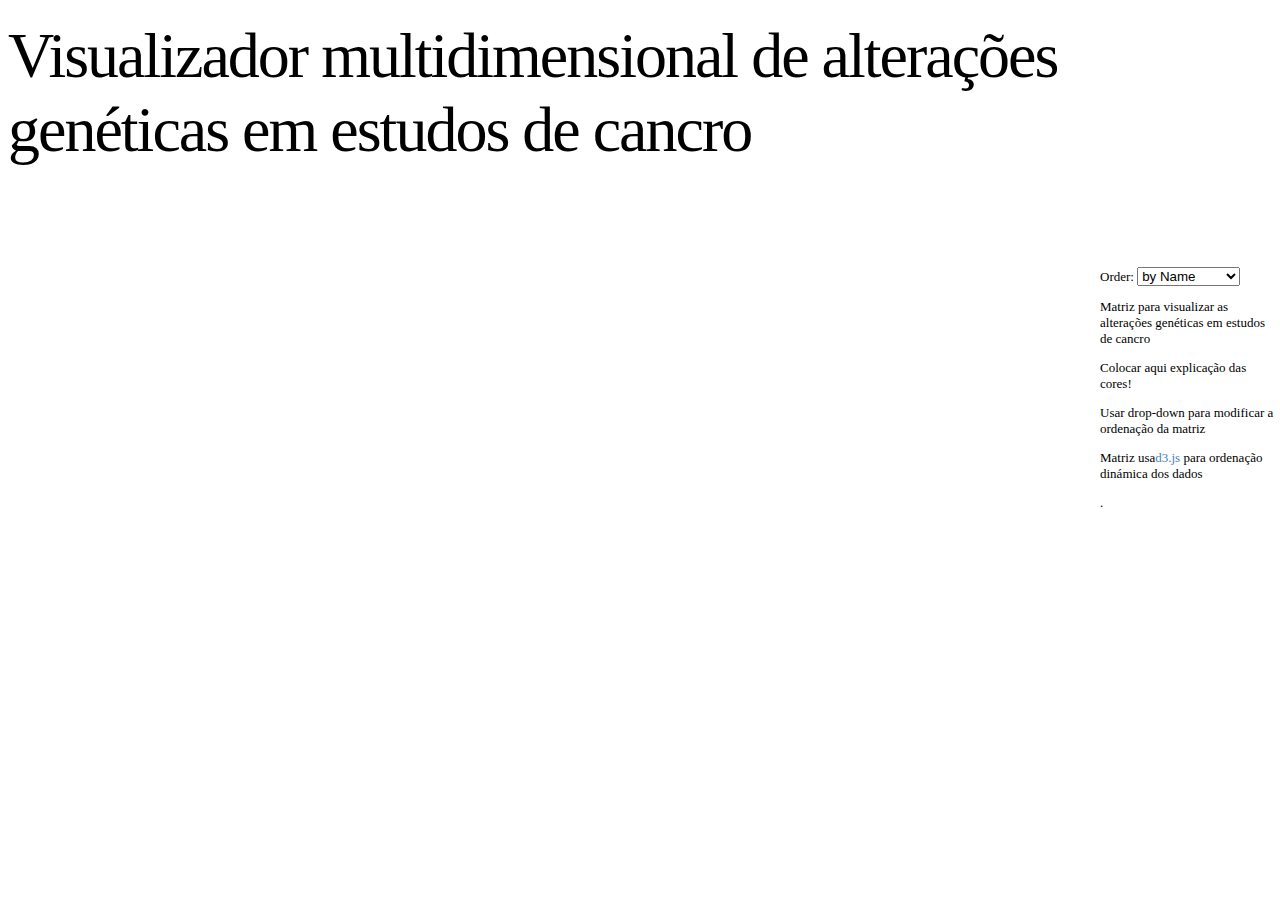
==== cancerBio/index.html @ 9f2dbfad "cancer" ====
<!DOCTYPE html>
<html>
<head>
    <meta charset="utf-8"/>

        <title>Visualizador multidimensional de alterações genéticas em estudos de cancro</title>

        <style>

@import url(style.css);

.background {
  fill: #eee;
}

line {
  stroke: #fff;
}

text.active {
  fill: red;
}

    
</style>
        <script src="//d3js.org/d3.v2.min.js" charset="utf-8"></script>
        
        
</head>
  <body>
        <h1>Visualizador multidimensional de alterações genéticas em estudos de cancro</h1>
        
        <aside style="margin-top:80px;">
            <p>Order: <select id="order">
                <option value="name">by Name</option>
                <option value="count">by Frequency</option>
                <option value="group">by Cluster</option>
            
            </select></p>
                
                <p>Matriz para visualizar as alterações genéticas em estudos de cancro</p>
                    
                    <p>Colocar aqui explicação das cores!</p>
                        
                        <p>Usar drop-down para modificar a ordenação da matriz </p>
                            
                            <p>Matriz usa<a href="http://d3js.org/">d3.js </a>para ordenação dinámica dos dados</p>.
        </aside>
  
        <script>

var margin = {top: 80, right: 10, bottom: 10, left: 100},
    width = 720,
    height = 720;

var x = d3.scale.ordinal().rangeBands([0, width]),
    z = d3.scale.linear().domain([0, 4]).clamp(true),
    c = d3.scale.category10().domain(d3.range(10));

var svg = d3.select("body").append("svg")
    .attr("width", width + margin.left + margin.right)
    .attr("height", height + margin.top + margin.bottom)
    .style("margin-center", -margin.left + "px")
  .append("g")
    .attr("transform", "translate(" + margin.left + "," + margin.top + ")");

d3.json("cancer.json", function(cancer) {
  var matrix = [],
      gene = cancer.gene,
      caseID = cancer.caseID,
      rowL = caseID.length,
      columnL = gene.length;
 
  // Compute index per node.
  caseID.forEach(function(caseI, i) {
    caseI.index = i;
    caseI.count = 0;
    matrix[i] = d3.range(columnL).map(function(j) { return {x: j, y: i, z: 0}; });
    
    
  });
  console.log(matrix);

  // Convert links to matrix; count character occurrences.
  cancer.links.forEach(function(link) {
    //console.log(matrix);
    //console.log(link.source);
    matrix[link.source][link.target].z = link.value;
    //console.log(matrix[link.source][link.target].z);
    gene[link.source].count += 1;
    gene[link.target].count += 1;
  });

  // Precompute the orders.
  var orders = {
    name: d3.range(columnL).sort(function(a, b) { return d3.ascending(gene[a].name, gene[b].name); }),
    count: d3.range(columnL).sort(function(a, b) { return gene[b].count - gene[a].count; }),
    group: d3.range(rowL).sort(function(a, b) { return caseID[b].group - caseID[a].group; })
  };

  // The default sort order.
  x.domain(orders.name);

  svg.append("rect")
      .attr("class", "background")
      .attr("width", width)
      .attr("height", height);
//fill the rows 
  var row = svg.selectAll(".row")
      .data(matrix)
    .enter().append("g")
      .attr("class", "row")
      .attr("transform", function(d, i) { return "translate(0," + x(i) + ")"; })
      .each(row);
      
  row.append("line")
      .attr("x2", width);

  row.append("text")
      .attr("x", -6)
      .attr("y", x.rangeBand() / 2)
      .attr("dy", ".32em")
      .attr("text-anchor", "end")
      .text(function(d, i) { return caseID[i].name;  });
//fill the columns
  var column = svg.selectAll(".column")
      .data(matrix)
    .enter().append("g")
      .attr("class", "column")
      .attr("transform", function(d, i) { return "translate(" + x(i) + ")rotate(-90)"; });
  column.append("line")
      .attr("x1", -width);

  column.append("text")
      .attr("x", 6)
      .attr("y", x.rangeBand() / 2)
      .attr("dy", ".32em")
      .attr("text-anchor", "start")
      .text(function(d, i) { return gene[i].name; });

  function row(row) {
    var cell = d3.select(this).selectAll(".cell")
        .data(row.filter(function(d) { return d.z; }))
      .enter().append("rect")
        .attr("class", "cell")
        .attr("x", function(d) { return x(d.x); })
        .attr("width", x.rangeBand())
        .attr("height", x.rangeBand())
        .style("fill-opacity", function(d) { return z(d.z); })
        .style("fill", function(d) { return caseID[d.x].group == caseID[d.y].group ? c(caseID[d.x].group) : null; })
        .on("mouseover", mouseover)
        .on("mouseout", mouseout);
  }

  function mouseover(p) {
    d3.selectAll(".row text").classed("active", function(d, i) { return i == p.y; });
    d3.selectAll(".column text").classed("active", function(d, i) { return i == p.x; });
  }

  function mouseout() {
    d3.selectAll("text").classed("active", false);
  }

  d3.select("#order").on("change", function() {
    clearTimeout(timeout);
    order(this.value);
  });

  function order(value) {
    x.domain(orders[value]);

    var t = svg.transition().duration(2500);

    t.selectAll(".row")
        .delay(function(d, i) { return x(i) * 4; })
        .attr("transform", function(d, i) { return "translate(0," + x(i) + ")"; })
      .selectAll(".cell")
        .delay(function(d) { return x(d.x) * 4; })
        .attr("x", function(d) { return x(d.x); });

    t.selectAll(".column")
        .delay(function(d, i) { return x(i) * 4; })
        .attr("transform", function(d, i) { return "translate(" + x(i) + ")rotate(-90)"; });
  }


});

</script>
        
        
                                
                                                     
  </body>
</html>
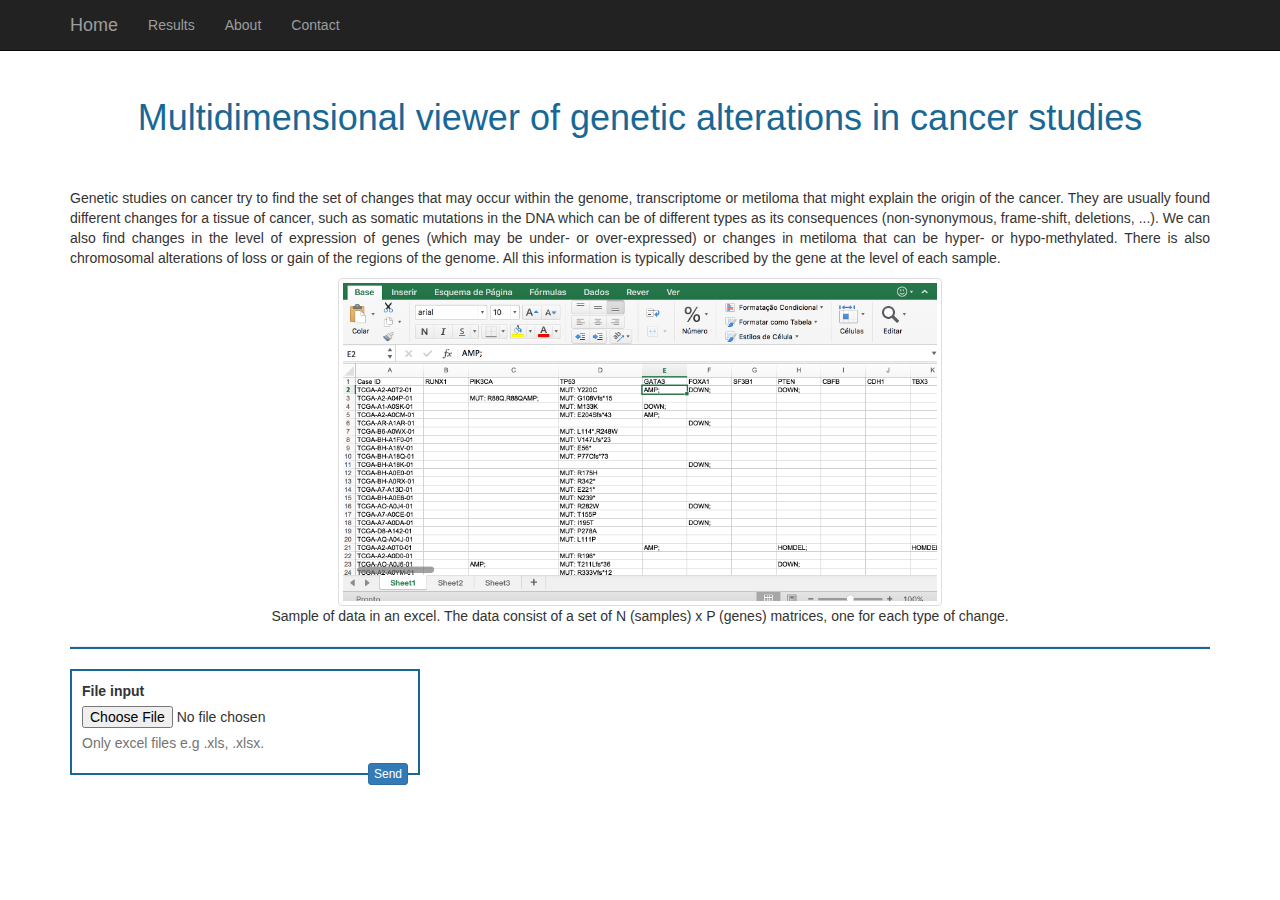
==== commit c5c1eb21: "Updates" ====
--- a/cancerBio/index.html
+++ b/cancerBio/index.html
@@ -1,195 +1,224 @@
 <!DOCTYPE html>
-<html>
+<html lang="en">
+
 <head>
-    <meta charset="utf-8"/>
-
-        <title>Visualizador multidimensional de alterações genéticas em estudos de cancro</title>
-
+    <meta charset="utf-8">
         <style>
-
-@import url(style.css);
-
-.background {
-  fill: #eee;
-}
-
-line {
-  stroke: #fff;
-}
-
-text.active {
-  fill: red;
-}
-
-    
-</style>
-        <script src="//d3js.org/d3.v2.min.js" charset="utf-8"></script>
-        
-        
+      /* disable text selection */
+      svg *::selection {
+         background : transparent;
+      }
+
+      svg *::-moz-selection {
+         background:transparent;
+      }
+
+      svg *::-webkit-selection {
+         background:transparent;
+      }
+      rect.selection {
+        stroke          : #333;
+        stroke-dasharray: 4px;
+        stroke-opacity  : 0.5;
+        fill            : transparent;
+      }
+
+      rect.cell-border {
+        stroke: #eee;
+        stroke-width:0.3px;
+      }
+
+      rect.cell-selected {
+        stroke: rgb(51,102,153);
+        stroke-width:0.5px;
+      }
+
+      rect.cell-hover {
+        stroke: #F00;
+        stroke-width:0.3px;
+      }
+
+      text.mono {
+        font-size: 9pt;
+        font-family: Consolas, courier;
+        fill: #aaa;
+      }
+
+      text.text-selected {
+        fill: #000;
+      }
+
+      text.text-highlight {
+        fill: #c00;
+      }
+      text.text-hover {
+        fill: #00C;
+      }
+      #tooltip {
+        position: absolute;
+        width: 200px;
+        height: auto;
+        padding: 10px;
+        background-color: white;
+        -webkit-border-radius: 10px;
+        -moz-border-radius: 10px;
+        border-radius: 10px;
+        -webkit-box-shadow: 4px 4px 10px rgba(0, 0, 0, 0.4);
+        -moz-box-shadow: 4px 4px 10px rgba(0, 0, 0, 0.4);
+        box-shadow: 4px 4px 10px rgba(0, 0, 0, 0.4);
+        pointer-events: none;
+      }
+
+      #tooltip.hidden {
+        display: none;
+      }
+
+      #tooltip p {
+        margin: 0;
+        font-family: sans-serif;
+        font-size: 12px;
+        line-height: 20px;
+      }
+    </style>
+    </meta>
+    <meta charset="utf-8">
+    <meta http-equiv="X-UA-Compatible" content="IE=edge">
+    <meta name="viewport" content="width=device-width, initial-scale=1">
+    <meta name="description" content="">
+    <meta name="author" content="">
+
+    <title>Home</title>
+    <!-- Core CSS -->
+    <link href="css/basic.css" rel="stylesheet">
+
+    <!-- Custom CSS -->
+    <style>
+    body {
+        padding-top: 50px;
+        /* Required padding for .navbar-fixed-top. Remove if using .navbar-static-top. Change if height of navigation changes. */
+    }
+    </style>
+
+    <!-- HTML5 Shim and Respond.js IE8 support of HTML5 elements and media queries -->
+    <!-- WARNING: Respond.js doesn't work if you view the page via file:// -->
+    <!--[if lt IE 9]>
+        <script src="https://oss.maxcdn.com/libs/html5shiv/3.7.0/html5shiv.js"></script>
+        <script src="https://oss.maxcdn.com/libs/respond.js/1.4.2/respond.min.js"></script>
+    <![endif]-->
+
 </head>
-  <body>
-        <h1>Visualizador multidimensional de alterações genéticas em estudos de cancro</h1>
-        
-        <aside style="margin-top:80px;">
-            <p>Order: <select id="order">
-                <option value="name">by Name</option>
-                <option value="count">by Frequency</option>
-                <option value="group">by Cluster</option>
-            
-            </select></p>
-                
-                <p>Matriz para visualizar as alterações genéticas em estudos de cancro</p>
-                    
-                    <p>Colocar aqui explicação das cores!</p>
-                        
-                        <p>Usar drop-down para modificar a ordenação da matriz </p>
-                            
-                            <p>Matriz usa<a href="http://d3js.org/">d3.js </a>para ordenação dinámica dos dados</p>.
-        </aside>
-  
-        <script>
-
-var margin = {top: 80, right: 10, bottom: 10, left: 100},
-    width = 720,
-    height = 720;
-
-var x = d3.scale.ordinal().rangeBands([0, width]),
-    z = d3.scale.linear().domain([0, 4]).clamp(true),
-    c = d3.scale.category10().domain(d3.range(10));
-
-var svg = d3.select("body").append("svg")
-    .attr("width", width + margin.left + margin.right)
-    .attr("height", height + margin.top + margin.bottom)
-    .style("margin-center", -margin.left + "px")
-  .append("g")
-    .attr("transform", "translate(" + margin.left + "," + margin.top + ")");
-
-d3.json("cancer.json", function(cancer) {
-  var matrix = [],
-      gene = cancer.gene,
-      caseID = cancer.caseID,
-      rowL = caseID.length,
-      columnL = gene.length;
- 
-  // Compute index per node.
-  caseID.forEach(function(caseI, i) {
-    caseI.index = i;
-    caseI.count = 0;
-    matrix[i] = d3.range(columnL).map(function(j) { return {x: j, y: i, z: 0}; });
-    
-    
-  });
-  console.log(matrix);
-
-  // Convert links to matrix; count character occurrences.
-  cancer.links.forEach(function(link) {
-    //console.log(matrix);
-    //console.log(link.source);
-    matrix[link.source][link.target].z = link.value;
-    //console.log(matrix[link.source][link.target].z);
-    gene[link.source].count += 1;
-    gene[link.target].count += 1;
-  });
-
-  // Precompute the orders.
-  var orders = {
-    name: d3.range(columnL).sort(function(a, b) { return d3.ascending(gene[a].name, gene[b].name); }),
-    count: d3.range(columnL).sort(function(a, b) { return gene[b].count - gene[a].count; }),
-    group: d3.range(rowL).sort(function(a, b) { return caseID[b].group - caseID[a].group; })
-  };
-
-  // The default sort order.
-  x.domain(orders.name);
-
-  svg.append("rect")
-      .attr("class", "background")
-      .attr("width", width)
-      .attr("height", height);
-//fill the rows 
-  var row = svg.selectAll(".row")
-      .data(matrix)
-    .enter().append("g")
-      .attr("class", "row")
-      .attr("transform", function(d, i) { return "translate(0," + x(i) + ")"; })
-      .each(row);
-      
-  row.append("line")
-      .attr("x2", width);
-
-  row.append("text")
-      .attr("x", -6)
-      .attr("y", x.rangeBand() / 2)
-      .attr("dy", ".32em")
-      .attr("text-anchor", "end")
-      .text(function(d, i) { return caseID[i].name;  });
-//fill the columns
-  var column = svg.selectAll(".column")
-      .data(matrix)
-    .enter().append("g")
-      .attr("class", "column")
-      .attr("transform", function(d, i) { return "translate(" + x(i) + ")rotate(-90)"; });
-  column.append("line")
-      .attr("x1", -width);
-
-  column.append("text")
-      .attr("x", 6)
-      .attr("y", x.rangeBand() / 2)
-      .attr("dy", ".32em")
-      .attr("text-anchor", "start")
-      .text(function(d, i) { return gene[i].name; });
-
-  function row(row) {
-    var cell = d3.select(this).selectAll(".cell")
-        .data(row.filter(function(d) { return d.z; }))
-      .enter().append("rect")
-        .attr("class", "cell")
-        .attr("x", function(d) { return x(d.x); })
-        .attr("width", x.rangeBand())
-        .attr("height", x.rangeBand())
-        .style("fill-opacity", function(d) { return z(d.z); })
-        .style("fill", function(d) { return caseID[d.x].group == caseID[d.y].group ? c(caseID[d.x].group) : null; })
-        .on("mouseover", mouseover)
-        .on("mouseout", mouseout);
-  }
-
-  function mouseover(p) {
-    d3.selectAll(".row text").classed("active", function(d, i) { return i == p.y; });
-    d3.selectAll(".column text").classed("active", function(d, i) { return i == p.x; });
-  }
-
-  function mouseout() {
-    d3.selectAll("text").classed("active", false);
-  }
-
-  d3.select("#order").on("change", function() {
-    clearTimeout(timeout);
-    order(this.value);
-  });
-
-  function order(value) {
-    x.domain(orders[value]);
-
-    var t = svg.transition().duration(2500);
-
-    t.selectAll(".row")
-        .delay(function(d, i) { return x(i) * 4; })
-        .attr("transform", function(d, i) { return "translate(0," + x(i) + ")"; })
-      .selectAll(".cell")
-        .delay(function(d) { return x(d.x) * 4; })
-        .attr("x", function(d) { return x(d.x); });
-
-    t.selectAll(".column")
-        .delay(function(d, i) { return x(i) * 4; })
-        .attr("transform", function(d, i) { return "translate(" + x(i) + ")rotate(-90)"; });
-  }
-
-
-});
-
-</script>
-        
-        
-                                
-                                                     
-  </body>
-</html>+
+<body
+
+    <!-- Navigation -->
+    <nav class="navbar navbar-inverse navbar-fixed-top" role="navigation">
+        <div class="container">
+            <!-- Brand and toggle get grouped for better mobile display -->
+            <div class="navbar-header">
+                <button type="button" class="navbar-toggle" data-toggle="collapse" data-target="#bs-example-navbar-collapse-1">
+                    <span class="sr-only">Toggle navigation</span>
+                    <span class="icon-bar"></span>
+                    <span class="icon-bar"></span>
+                    <span class="icon-bar"></span>
+                </button>
+                <a class="navbar-brand" href="index.html">Home</a>
+            </div>
+            <!-- Collect the nav links, forms, and other content for toggling -->
+            <div class="collapse navbar-collapse" id="bs-example-navbar-collapse-1">
+                <ul class="nav navbar-nav">
+                    <li>
+                        <a href="table.html">Results</a>
+                    </li>
+                    <li>
+                        <a href="about.html">About</a>
+                    </li>
+                    <li>
+                        <a href="contacts.html">Contact</a>
+                    </li>
+                </ul>
+            </div>
+            <!-- /.navbar-collapse -->
+        </div>
+        <!-- /.container -->
+    </nav>
+
+    <!-- Page Content -->
+    <div class="container">
+        <br>
+        <h1 style="color:rgb(23, 104, 150)"><p class="text-center">Multidimensional viewer of genetic alterations in cancer studies</p></h1>
+        <br><br>
+        <p class="text-justify">
+            Genetic studies on cancer try to find the set of changes that may occur within the genome,
+            transcriptome or metiloma that might explain the origin of the cancer. They are usually found different changes for a tissue of
+            cancer, such as somatic mutations in the DNA which can be of different types as
+            its consequences (non-synonymous, frame-shift, deletions, ...).
+            We can also find changes in the level of expression of genes (which may be under- or over-expressed)
+            or changes in metiloma that can be hyper- or hypo-methylated. There is also chromosomal alterations of loss
+            or gain of the regions of the genome. All this information is typically described by the gene at the level of each sample.
+
+        </p>
+        <img src="img/excel.png" class="img-responsive center-block img-thumbnail" alt="excel" style="width:604px;height:328px;">
+        <p class="text-center">Sample of data in an excel. The data consist of a set of N (samples) x P (genes) matrices, one for each type of change.</p>
+        <hr>
+
+        <!--
+        <div class="row">
+            <div class="col-lg-12 text-justify">
+                <p class="lead">Please add an excel file to input!</p>
+                <form action="upload.php" method="post" enctype="multipart/form-data">
+                    <input type="file" name="file" id="file">
+                </form>
+                <button onclick="parseFile()" name="submit" id="submit"> Send</button>
+            </div>
+        </div>
+        -->
+        <!-- text input:
+        <input type="text" class="form-control" placeholder="Text input">
+        -->
+        <div class="form-inline" style="width: 350px; padding: 10px; border: 2px solid rgb(23, 104, 150);">
+            <label for="file">File input</label>
+            <form action="upload.php" method="post" enctype="multipart/form-data">
+                <input type="file" name="file" id="file">
+            </form>
+            <p class="help-block">Only excel files e.g .xls, .xlsx.</p>
+            <button type="button" class="btn btn-primary btn-xs" name="submit" id="submit" onclick="parseFile()" style="float: right;">Send</button>
+            <!--<button class="btn btn-default" type="submit" onclick="parseFile()">Send</button>-->
+            <!--<button onclick="parseFile()" name="submit" id="submit"> Send</button>-->
+        </div>
+    </div>
+    <!-- /.container -->
+
+    <!-- jQuery Version 1.11.1 -->
+    <script src="js/jquery.js"></script>
+
+    <!-- Core JavaScript -->
+    <script src="js/basic.min.js"></script>
+    <script>
+    function parseFile(){
+        var file = document.getElementById("file");
+        var alpha=file.files[0];
+        var fd= new FormData();
+        fd.append('file',alpha);
+        $.ajax({
+            url: 'upload.php',
+            type: 'post',
+            data: fd ,
+            processData: false,  // tell jQuery not to process the data
+            contentType: false,   // tell jQuery not to set contentType
+            success: function(response) {
+                if(response == 1){
+                    window.location.replace("table.html");
+                }
+                else{
+                    window.alert("Invalid file!")
+                }
+            },
+            error: function(err) {
+                window.alert("Error on communication!");
+            }
+        });
+    }
+    </script>
+</body>
+
+</html>
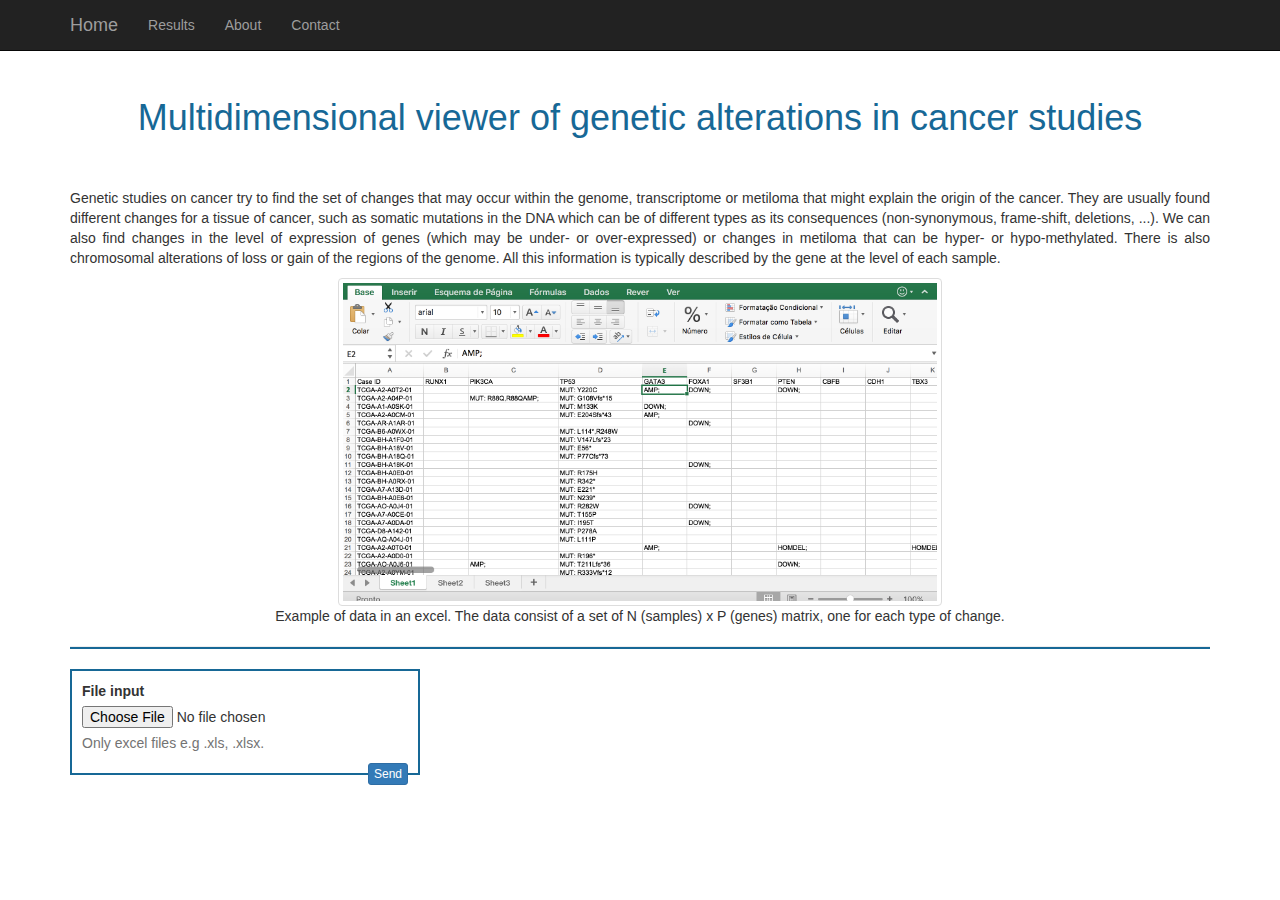
==== commit 15b7d88c: "Updates" ====
--- a/cancerBio/index.html
+++ b/cancerBio/index.html
@@ -158,7 +158,7 @@
 
         </p>
         <img src="img/excel.png" class="img-responsive center-block img-thumbnail" alt="excel" style="width:604px;height:328px;">
-        <p class="text-center">Sample of data in an excel. The data consist of a set of N (samples) x P (genes) matrices, one for each type of change.</p>
+        <p class="text-center">Example of data in an excel. The data consist of a set of N (samples) x P (genes) matrix, one for each type of change.</p>
         <hr>
 
         <!--
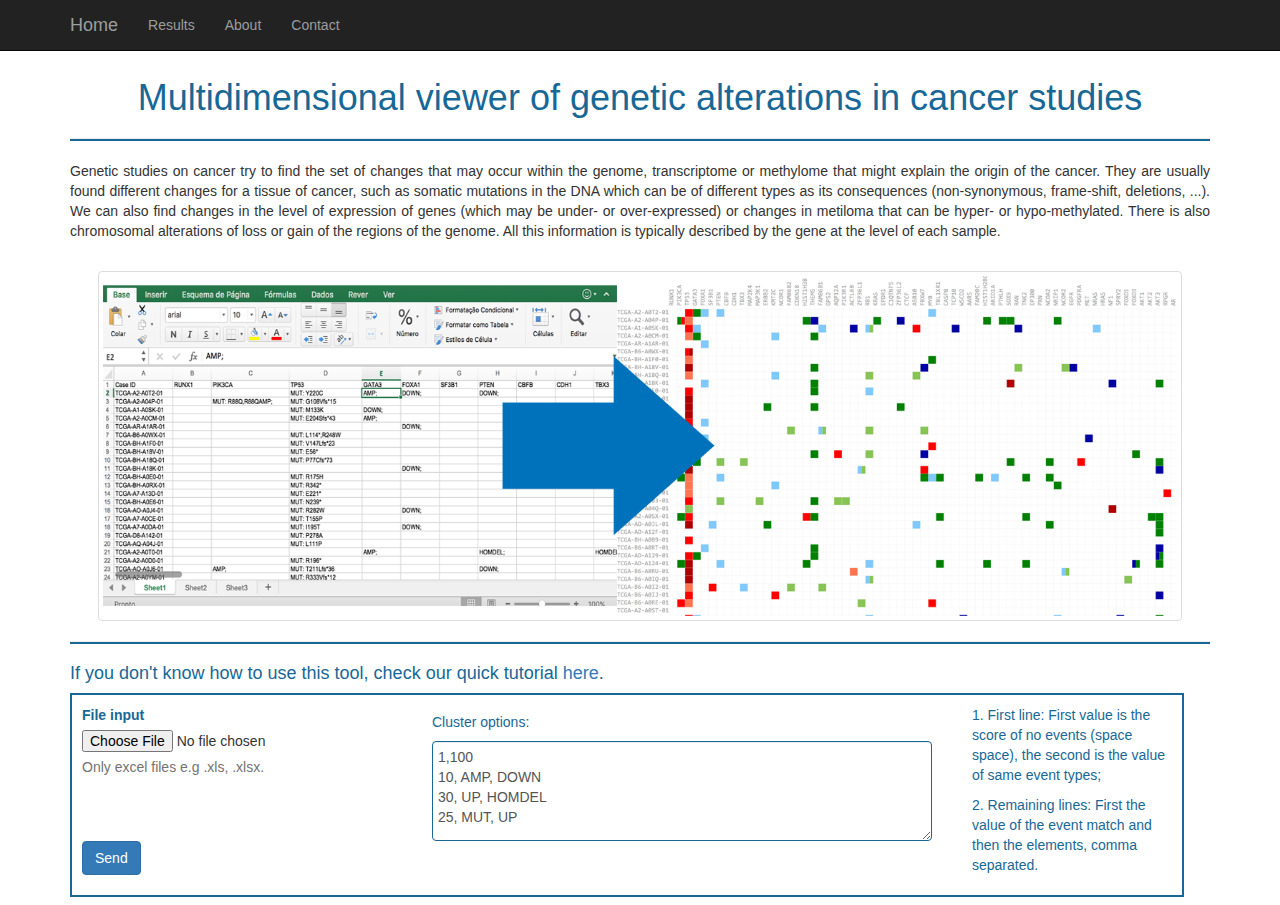
==== commit fd598096: "Updates" ====
--- a/cancerBio/index.html
+++ b/cancerBio/index.html
@@ -144,46 +144,46 @@
 
     <!-- Page Content -->
     <div class="container">
-        <br>
-        <h1 style="color:rgb(23, 104, 150)"><p class="text-center">Multidimensional viewer of genetic alterations in cancer studies</p></h1>
-        <br><br>
+        <h1 style="color:rgb(23, 104, 150)" align="center">Multidimensional viewer of genetic alterations in cancer studies</h1>
+        <hr>
         <p class="text-justify">
             Genetic studies on cancer try to find the set of changes that may occur within the genome,
-            transcriptome or metiloma that might explain the origin of the cancer. They are usually found different changes for a tissue of
+            transcriptome or methylome that might explain the origin of the cancer. They are usually found different changes for a tissue of
             cancer, such as somatic mutations in the DNA which can be of different types as
             its consequences (non-synonymous, frame-shift, deletions, ...).
             We can also find changes in the level of expression of genes (which may be under- or over-expressed)
             or changes in metiloma that can be hyper- or hypo-methylated. There is also chromosomal alterations of loss
             or gain of the regions of the genome. All this information is typically described by the gene at the level of each sample.
-
-        </p>
-        <img src="img/excel.png" class="img-responsive center-block img-thumbnail" alt="excel" style="width:604px;height:328px;">
-        <p class="text-center">Example of data in an excel. The data consist of a set of N (samples) x P (genes) matrix, one for each type of change.</p>
+        </p><br>
+        <img src="img/front.png" class="img-responsive center-block img-thumbnail" style="width1000px;height:350px;">
         <hr>
 
-        <!--
-        <div class="row">
-            <div class="col-lg-12 text-justify">
-                <p class="lead">Please add an excel file to input!</p>
-                <form action="upload.php" method="post" enctype="multipart/form-data">
+        <h4 style="color:rgb(23, 104, 150)">If you don't know how to use this tool, check our quick tutorial <a href="about.html#tutorial">here</a>.</h4>
+        <div class="form-inline" style="float: left; width: auto; padding: 10px; border: 2px solid rgb(23, 104, 150);">
+            <div style="float: left; width:350px;">
+                <label for="file" style="color:rgb(23, 104, 150)">File input</label>
+                <form action="parser.php" method="post" enctype="multipart/form-data">
                     <input type="file" name="file" id="file">
                 </form>
-                <button onclick="parseFile()" name="submit" id="submit"> Send</button>
-            </div>
-        </div>
-        -->
-        <!-- text input:
-        <input type="text" class="form-control" placeholder="Text input">
-        -->
-        <div class="form-inline" style="width: 350px; padding: 10px; border: 2px solid rgb(23, 104, 150);">
-            <label for="file">File input</label>
-            <form action="upload.php" method="post" enctype="multipart/form-data">
-                <input type="file" name="file" id="file">
-            </form>
-            <p class="help-block">Only excel files e.g .xls, .xlsx.</p>
-            <button type="button" class="btn btn-primary btn-xs" name="submit" id="submit" onclick="parseFile()" style="float: right;">Send</button>
-            <!--<button class="btn btn-default" type="submit" onclick="parseFile()">Send</button>-->
-            <!--<button onclick="parseFile()" name="submit" id="submit"> Send</button>-->
+                <p class="help-block">Only excel files e.g .xls, .xlsx.</p>
+            </div>
+
+            <div style="float: left; width: 540px;">
+                <h5 style="color:rgb(23, 104, 150)">Cluster options:</h5>
+                <textarea id="configs" style="width: 500px; height:100px; padding: 5px; border: 1px solid rgb(23, 104, 150);" class="form-control">
+1,100
+10, AMP, DOWN
+30, UP, HOMDEL
+25, MUT, UP</textarea>
+            </div>
+            <div style="float: right; width: 200px;">
+                <p style="color:rgb(23, 104, 150)">1. First line: First value is the score of no events (space space), the second is the value of same event types;</p>
+                <p style="color:rgb(23, 104, 150)">2. Remaining lines: First the value of the event match and then the elements, comma separated.</p>
+
+            </div>
+            <div>
+                <button type="button" class="btn btn-primary btn-l" name="submit" id="submit" onclick="parseFile()">Send</button>
+            </div>
         </div>
     </div>
     <!-- /.container -->
@@ -198,16 +198,33 @@
         var file = document.getElementById("file");
         var alpha=file.files[0];
         var fd= new FormData();
+        var config = $("#configs").val();
         fd.append('file',alpha);
+        //Create configs file
         $.ajax({
-            url: 'upload.php',
+            url: 'configs.php',
+            type: 'post',
+            data: {  "configs" : config},
+            success: function(response) {
+                },
+            error: function(err) {
+                    window.alert("Error on communication!");
+                 }
+        });
+        //Upload file
+        $.ajax({
+            url: 'parser.php',
             type: 'post',
             data: fd ,
             processData: false,  // tell jQuery not to process the data
             contentType: false,   // tell jQuery not to set contentType
             success: function(response) {
                 if(response == 1){
-                    window.location.replace("table.html");
+                    var delay=3000; //3 seconds
+
+                    setTimeout(function(){
+                        window.location.replace("table.html");
+                    }, delay);
                 }
                 else{
                     window.alert("Invalid file!")
